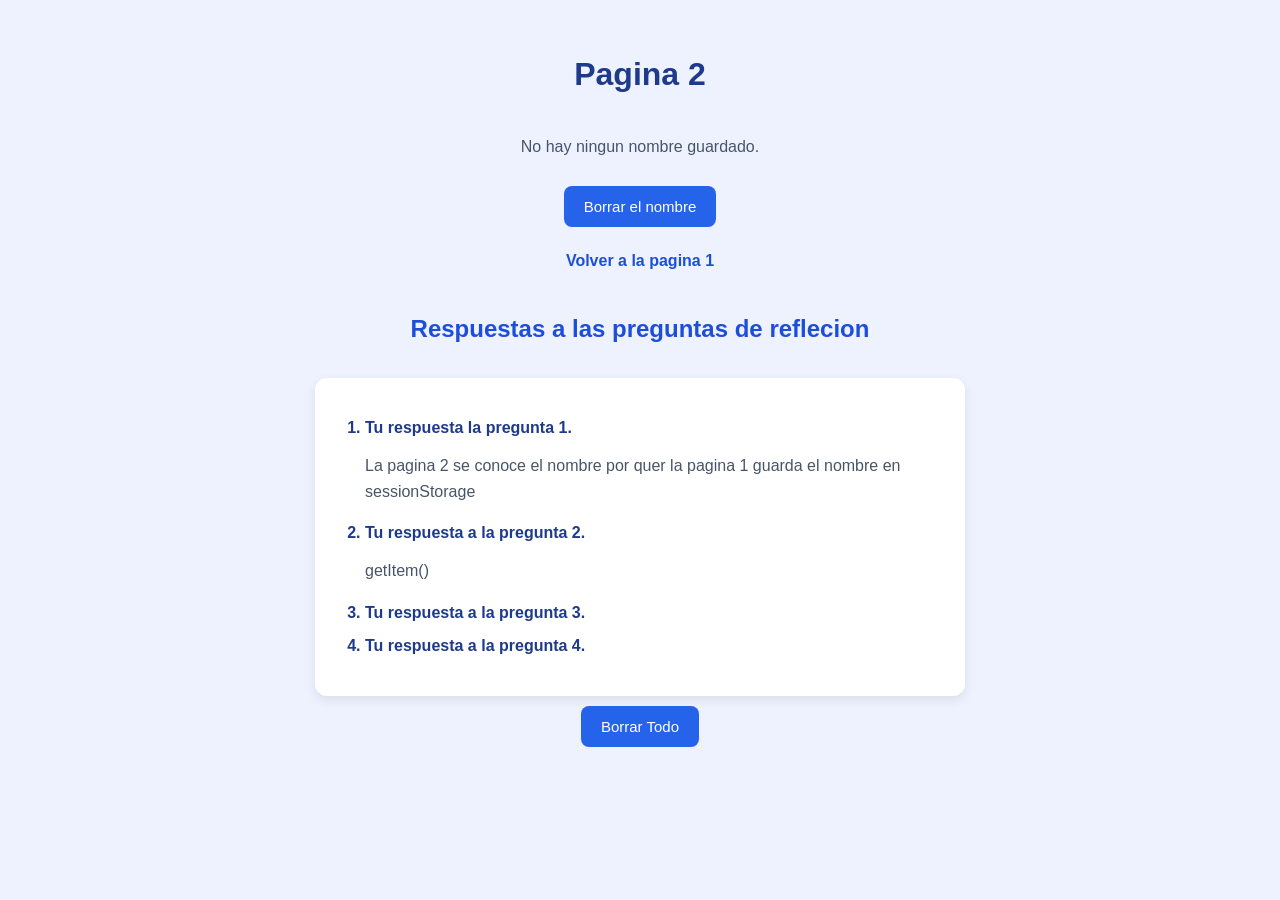
==== pagina2.html @ 948e8957 "storage" ====
<!DOCTYPE html>
<html lang="es">
<head>
    <meta charset="UTF-8">
    <meta name="viewport" content="width=device-width, initial-scale=1.0">
    <title>Document</title>
    <link rel="stylesheet" href="styles.css">
    <script src="pagina2.js" defer></script>
</head>
<body>
    <h1>Pagina 2</h1>
    <p id="saludo"></p>
    <button id="btn-borrar">Borrar el nombre</button>
    <a href="index.html">Volver a la pagina 1</a>
    <h2>Respuestas a las preguntas de reflecion</h2>
    <section>
    <ol>
        <li>Tu respuesta la pregunta 1.</li>
        <p>La pagina 2 se conoce el nombre por quer la pagina 1 guarda el nombre en sessionStorage</p>
        <li>Tu respuesta a la pregunta 2.</li>
        <p>getItem() </p>
        <li>Tu respuesta a la pregunta 3.</li>
        <li>Tu respuesta a la pregunta 4.</li>
    </ol>
    </section>

    <button id="limpiar">Borrar Todo</button>
</body>
</html>
---- styles.css ----
* {
    box-sizing: border-box;
}

body {
    margin: 0;
    padding: 35px 20px;
    font-family: Arial, sans-serif;
    background-color: #eef2ff;
    color: #1e293b;
    display: flex;
    flex-direction: column;
    align-items: center;
}


h1 {
    color: #1e3a8a;
    text-align: center;
    margin-bottom: 25px;
}

h2 {
    color: #1d4ed8;
    text-align: center;
    margin-top: 30px;
}


input {
    width: 300px;
    max-width: 100%;
    padding: 12px;
    margin: 10px;
    border: 1px solid #cbd5e1;
    border-radius: 8px;
    font-size: 15px;
    background-color: white;
}


input:focus {
    outline: 2px solid #93c5fd;
    border-color: #2563eb;
}


button {
    background-color: #2563eb;
    color: white;
    border: none;
    padding: 12px 20px;
    margin: 10px;
    border-radius: 8px;
    font-size: 15px;
    cursor: pointer;
    transition: background-color 0.3s;
}


button:hover {
    background-color: #1e40af;
}


p {
    color: #475569;
    line-height: 1.6;
    text-align: center;
}


a {
    display: inline-block;
    color: #1d4ed8;
    text-decoration: none;
    margin: 15px;
    font-weight: bold;
}

a:hover {
    color: #1e3a8a;
    text-decoration: underline;
}


section {
    width: 100%;
    max-width: 650px;
    background-color: white;
    padding: 25px;
    margin-top: 15px;
    border-radius: 12px;
    box-shadow: 0 4px 12px #00000015;
}


ol {
    padding-left: 25px;
}

li {
    color: #1e3a8a;
    font-weight: bold;
    margin-top: 15px;
}

li + p {
    text-align: left;
    margin-bottom: 20px;
}
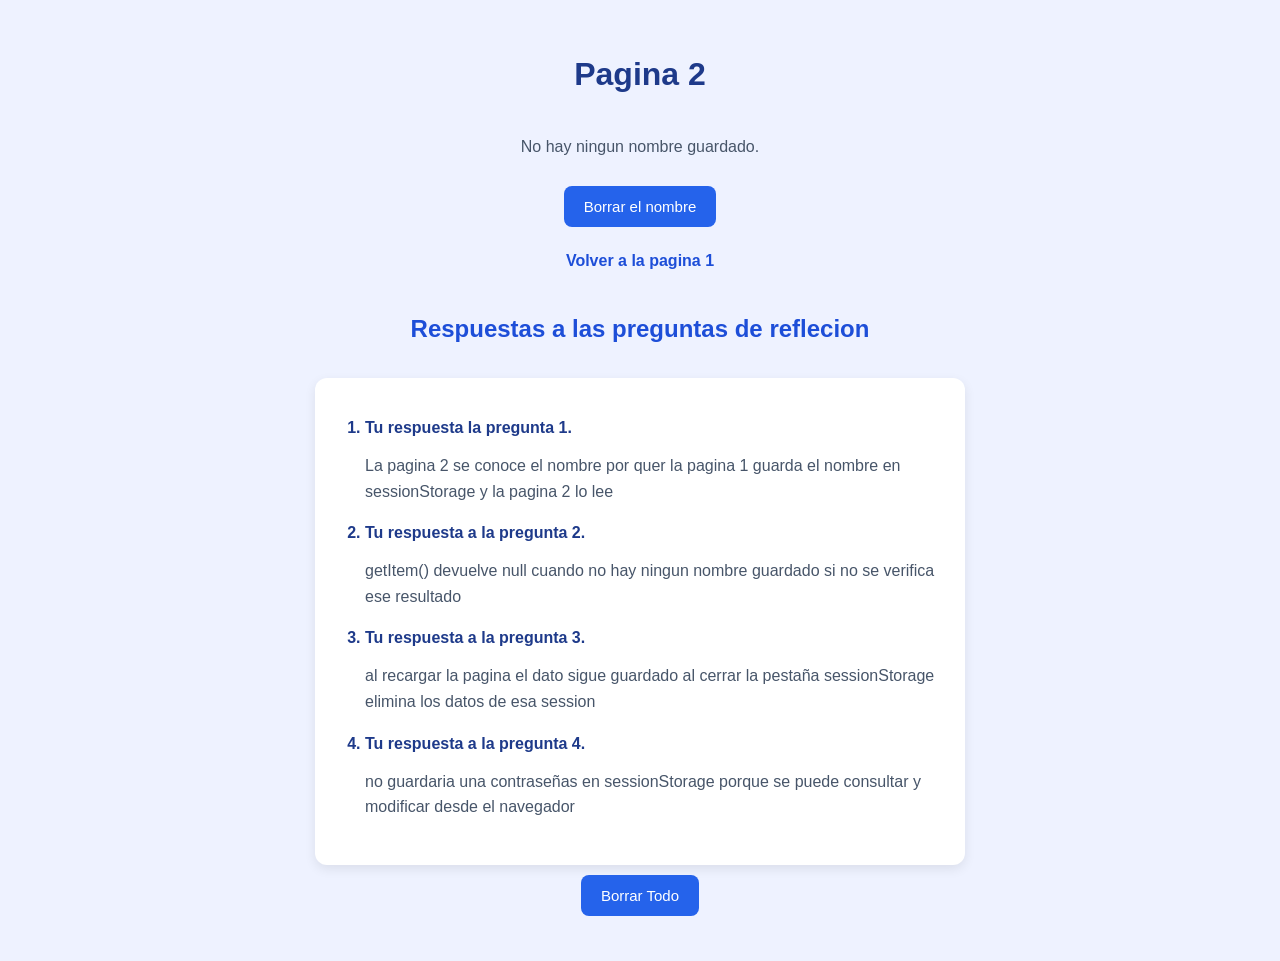
==== commit 6349b8ed: "insercion de p" ====
--- a/pagina2.html
+++ b/pagina2.html
@@ -16,11 +16,13 @@
     <section>
     <ol>
         <li>Tu respuesta la pregunta 1.</li>
-        <p>La pagina 2 se conoce el nombre por quer la pagina 1 guarda el nombre en sessionStorage</p>
+        <p>La pagina 2 se conoce el nombre por quer la pagina 1 guarda el nombre en sessionStorage y la pagina 2 lo lee</p>
         <li>Tu respuesta a la pregunta 2.</li>
-        <p>getItem() </p>
+        <p>getItem() devuelve null cuando no hay ningun nombre guardado si no se verifica ese resultado </p>
         <li>Tu respuesta a la pregunta 3.</li>
+        <p> al recargar la pagina el dato sigue guardado al cerrar la pestaña sessionStorage elimina los datos de esa session</p>
         <li>Tu respuesta a la pregunta 4.</li>
+        <p>no guardaria una contraseñas en sessionStorage porque se puede consultar y modificar desde el navegador</p>
     </ol>
     </section>
 
